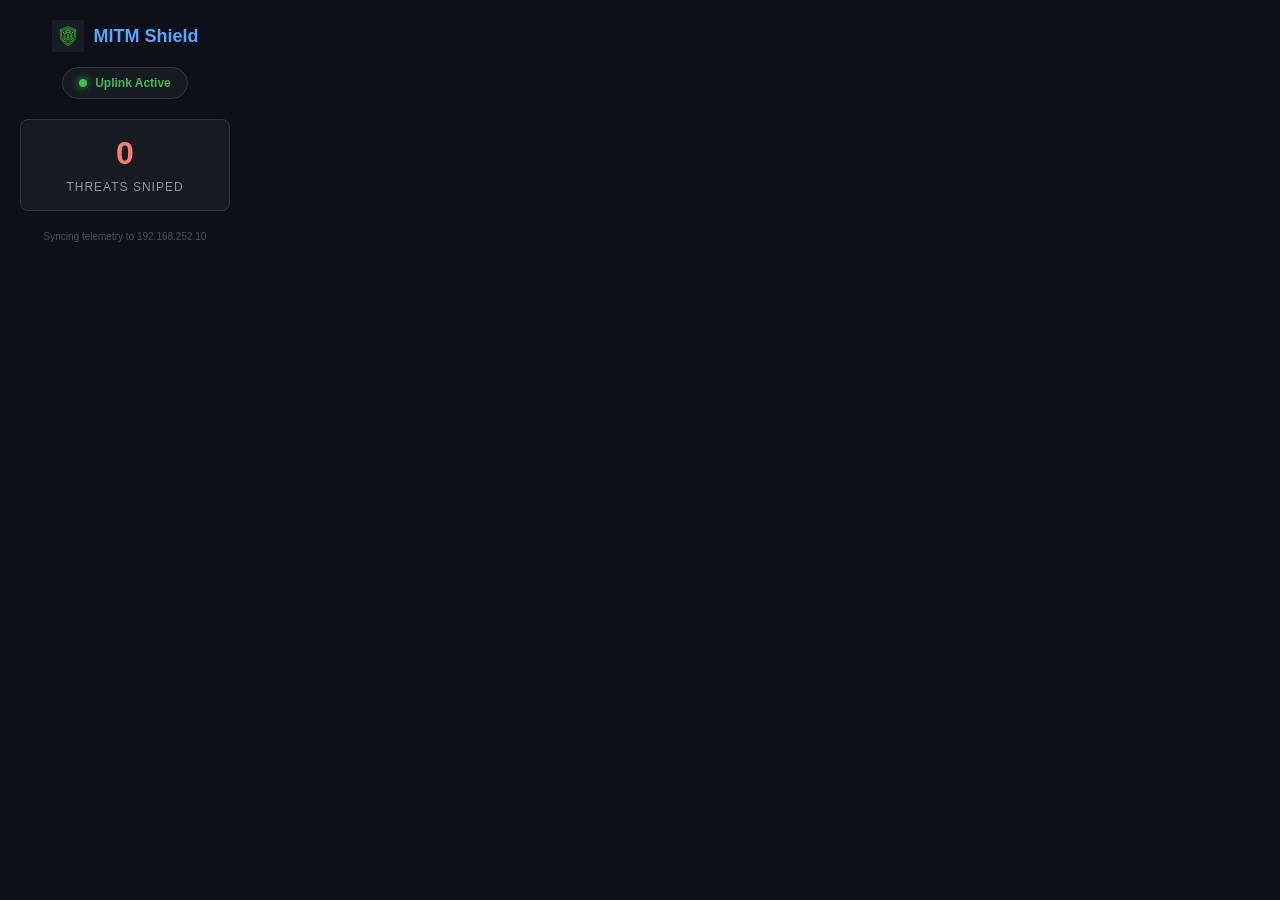
==== extension/popup.html @ a4bf7cd7 "feat: added MITM Shield extension with tab sniper and telemetry dashboard" ====
<!DOCTYPE html>
<html>
<head>
    <link rel="stylesheet" href="popup.css">
</head>
<body>
    <div class="container">
        <div class="header">
            <img src="icon.png" alt="Logo" class="logo">
            <h1>MITM Shield</h1>
        </div>
        
        <div class="status-indicator">
            <div class="pulse-ring"></div>
            <span id="server-status">Uplink Active</span>
        </div>

        <div class="stats-grid">
            <div class="stat-box">
                <span id="ads-blocked" class="number">0</span>
                <span class="label">Threats Sniped</span>
            </div>
        </div>

        <div class="footer">
            Syncing telemetry to 192.168.252.10
        </div>
    </div>
    <script src="popup.js"></script>
</body>
</html>
---- extension/popup.css ----
body {
    width: 250px;
    background-color: #0d1117;
    color: #c9d1d9;
    font-family: -apple-system, BlinkMacSystemFont, "Segoe UI", Roboto, Helvetica, Arial, sans-serif;
    margin: 0;
    padding: 0;
}

.container {
    padding: 20px;
    display: flex;
    flex-direction: column;
    align-items: center;
}

.header {
    display: flex;
    align-items: center;
    gap: 10px;
    margin-bottom: 15px;
}

.logo {
    width: 32px;
    height: 32px;
}

h1 {
    font-size: 18px;
    margin: 0;
    color: #58a6ff;
}

.status-indicator {
    display: flex;
    align-items: center;
    gap: 8px;
    background: #161b22;
    padding: 8px 16px;
    border-radius: 20px;
    border: 1px solid #30363d;
    font-size: 12px;
    font-weight: bold;
    color: #3fb950;
    margin-bottom: 20px;
}

.pulse-ring {
    width: 8px;
    height: 8px;
    background-color: #3fb950;
    border-radius: 50%;
    box-shadow: 0 0 8px #3fb950;
    animation: pulse 1.5s infinite;
}

@keyframes pulse {
    0% { transform: scale(0.95); box-shadow: 0 0 0 0 rgba(63, 185, 80, 0.7); }
    70% { transform: scale(1); box-shadow: 0 0 0 6px rgba(63, 185, 80, 0); }
    100% { transform: scale(0.95); box-shadow: 0 0 0 0 rgba(63, 185, 80, 0); }
}

.stats-grid {
    width: 100%;
}

.stat-box {
    background: #161b22;
    border: 1px solid #30363d;
    border-radius: 8px;
    padding: 15px;
    text-align: center;
}

.number {
    display: block;
    font-size: 32px;
    font-weight: bold;
    color: #ff7b72;
    margin-bottom: 5px;
}

.label {
    font-size: 12px;
    color: #8b949e;
    text-transform: uppercase;
    letter-spacing: 1px;
}

.footer {
    margin-top: 20px;
    font-size: 10px;
    color: #484f58;
    text-align: center;
}
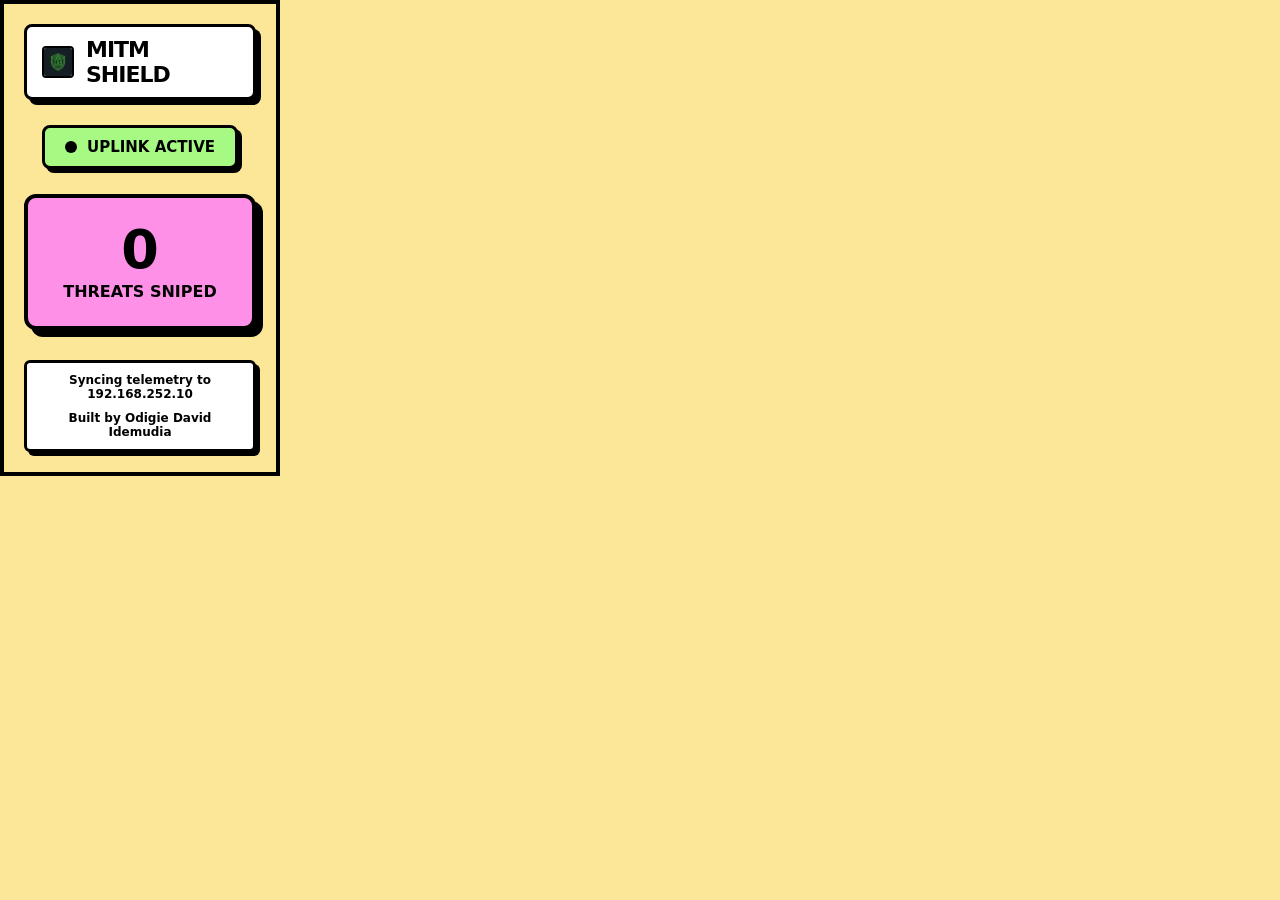
==== commit 7b3631a2: "feat: add author signature and MIT License for open source release" ====
--- a/extension/popup.html
+++ b/extension/popup.html
@@ -22,8 +22,9 @@
             </div>
         </div>
 
-        <div class="footer">
-            Syncing telemetry to 192.168.252.10
+        <div class="footer" style="display: flex; flex-direction: column; gap: 5px;">
+            <span>Syncing telemetry to 192.168.252.10</span>
+            <span style="font-weight: 900; color: var(--pink); border-top: 2px solid var(--black); padding-top: 5px;">Built by Odigie David Idemudia</span>
         </div>
     </div>
     <script src="popup.js"></script>
--- a/extension/popup.css
+++ b/extension/popup.css
@@ -1,10 +1,12 @@
 body {
-    width: 250px;
-    background-color: #0d1117;
-    color: #c9d1d9;
-    font-family: -apple-system, BlinkMacSystemFont, "Segoe UI", Roboto, Helvetica, Arial, sans-serif;
+    width: 280px;
+    background-color: #fce698; /* Neobrutal yellow */
+    color: #000000;
+    font-family: 'Space Grotesk', system-ui, -apple-system, sans-serif;
     margin: 0;
     padding: 0;
+    border: 4px solid #000; /* Hard outer border */
+    box-sizing: border-box;
 }
 
 .container {
@@ -17,48 +19,55 @@
 .header {
     display: flex;
     align-items: center;
-    gap: 10px;
-    margin-bottom: 15px;
+    gap: 12px;
+    margin-bottom: 25px;
+    background: #ffffff;
+    padding: 10px 15px;
+    border: 3px solid #000;
+    box-shadow: 5px 5px 0px #000; /* Hard shadow */
+    border-radius: 8px;
+    width: 100%;
+    box-sizing: border-box;
+    justify-content: center;
 }
 
 .logo {
-    width: 32px;
-    height: 32px;
+    width: 28px;
+    height: 28px;
+    border-radius: 4px;
+    border: 2px solid #000;
 }
 
 h1 {
-    font-size: 18px;
+    font-size: 22px;
+    font-weight: 900;
     margin: 0;
-    color: #58a6ff;
+    color: #000;
+    text-transform: uppercase;
+    letter-spacing: -1px;
 }
 
 .status-indicator {
     display: flex;
     align-items: center;
-    gap: 8px;
-    background: #161b22;
-    padding: 8px 16px;
-    border-radius: 20px;
-    border: 1px solid #30363d;
-    font-size: 12px;
-    font-weight: bold;
-    color: #3fb950;
-    margin-bottom: 20px;
+    gap: 10px;
+    background: #a6fa83; /* Neobrutal green */
+    padding: 10px 20px;
+    border-radius: 8px;
+    border: 3px solid #000;
+    box-shadow: 4px 4px 0px #000;
+    font-size: 15px;
+    font-weight: 900;
+    color: #000;
+    margin-bottom: 25px;
+    text-transform: uppercase;
 }
 
 .pulse-ring {
-    width: 8px;
-    height: 8px;
-    background-color: #3fb950;
+    width: 12px;
+    height: 12px;
+    background-color: #000;
     border-radius: 50%;
-    box-shadow: 0 0 8px #3fb950;
-    animation: pulse 1.5s infinite;
-}
-
-@keyframes pulse {
-    0% { transform: scale(0.95); box-shadow: 0 0 0 0 rgba(63, 185, 80, 0.7); }
-    70% { transform: scale(1); box-shadow: 0 0 0 6px rgba(63, 185, 80, 0); }
-    100% { transform: scale(0.95); box-shadow: 0 0 0 0 rgba(63, 185, 80, 0); }
 }
 
 .stats-grid {
@@ -66,31 +75,48 @@
 }
 
 .stat-box {
-    background: #161b22;
-    border: 1px solid #30363d;
-    border-radius: 8px;
-    padding: 15px;
+    background: #ff90e8; /* Neobrutal pink */
+    border: 4px solid #000;
+    box-shadow: 7px 7px 0px #000;
+    border-radius: 12px;
+    padding: 25px 15px;
     text-align: center;
+    transition: transform 0.1s, box-shadow 0.1s;
+}
+
+/* Add a fun click interaction typical of neobrutalism */
+.stat-box:active {
+    transform: translate(4px, 4px);
+    box-shadow: 3px 3px 0px #000;
 }
 
 .number {
     display: block;
-    font-size: 32px;
-    font-weight: bold;
-    color: #ff7b72;
+    font-size: 54px;
+    font-weight: 900;
+    color: #000;
     margin-bottom: 5px;
+    line-height: 1;
 }
 
 .label {
-    font-size: 12px;
-    color: #8b949e;
+    font-size: 16px;
+    font-weight: 900;
+    color: #000;
     text-transform: uppercase;
-    letter-spacing: 1px;
 }
 
 .footer {
-    margin-top: 20px;
-    font-size: 10px;
-    color: #484f58;
+    margin-top: 30px;
+    background: #ffffff;
+    padding: 10px;
+    border: 3px solid #000;
+    box-shadow: 4px 4px 0px #000;
+    font-size: 12px;
+    font-weight: 900;
+    color: #000;
     text-align: center;
+    border-radius: 6px;
+    width: 100%;
+    box-sizing: border-box;
 }
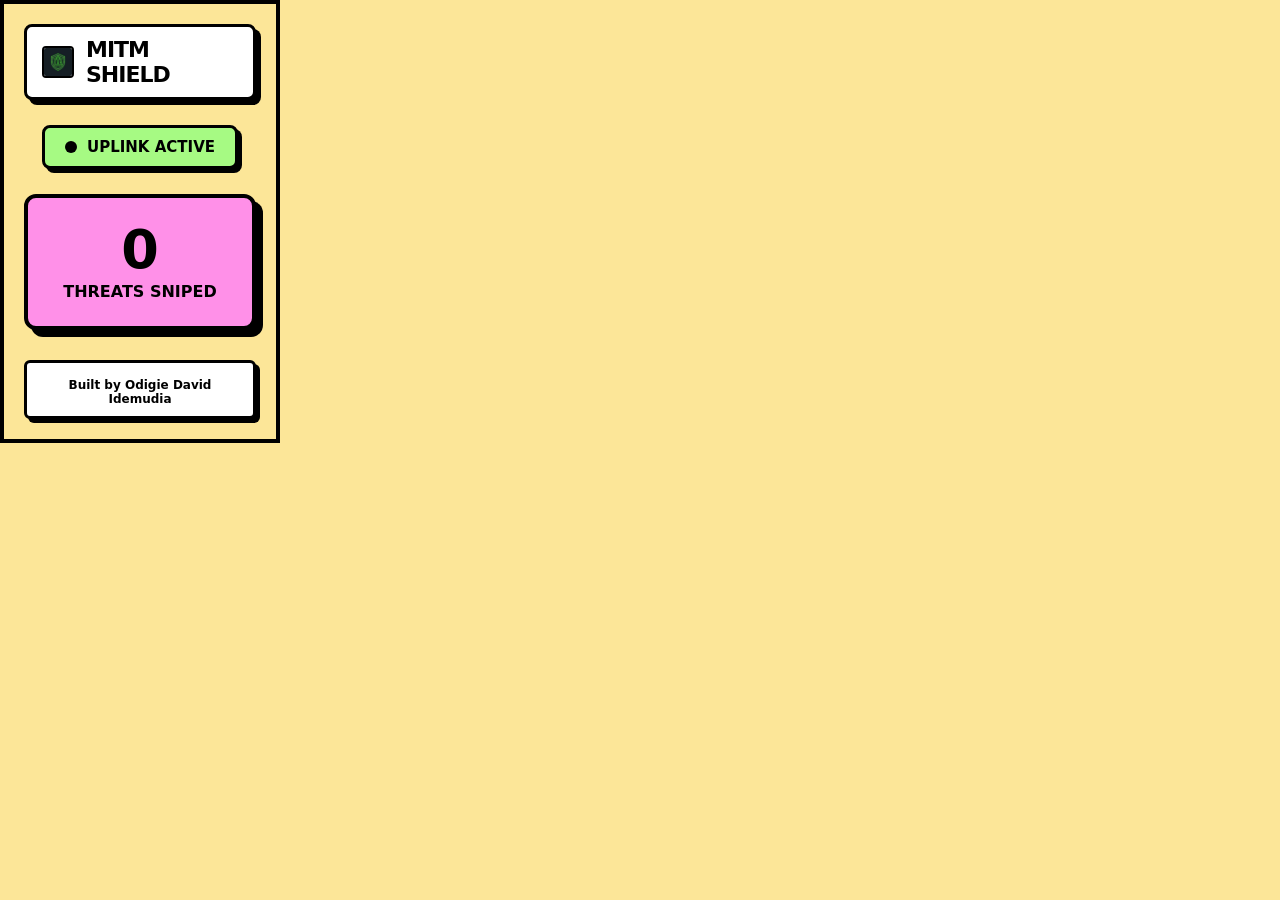
==== commit e34a4001: "chore: isolate extension for public release and remove local telemetry bindings" ====
--- a/extension/popup.html
+++ b/extension/popup.html
@@ -23,7 +23,6 @@
         </div>
 
         <div class="footer" style="display: flex; flex-direction: column; gap: 5px;">
-            <span>Syncing telemetry to 192.168.252.10</span>
             <span style="font-weight: 900; color: var(--pink); border-top: 2px solid var(--black); padding-top: 5px;">Built by Odigie David Idemudia</span>
         </div>
     </div>
